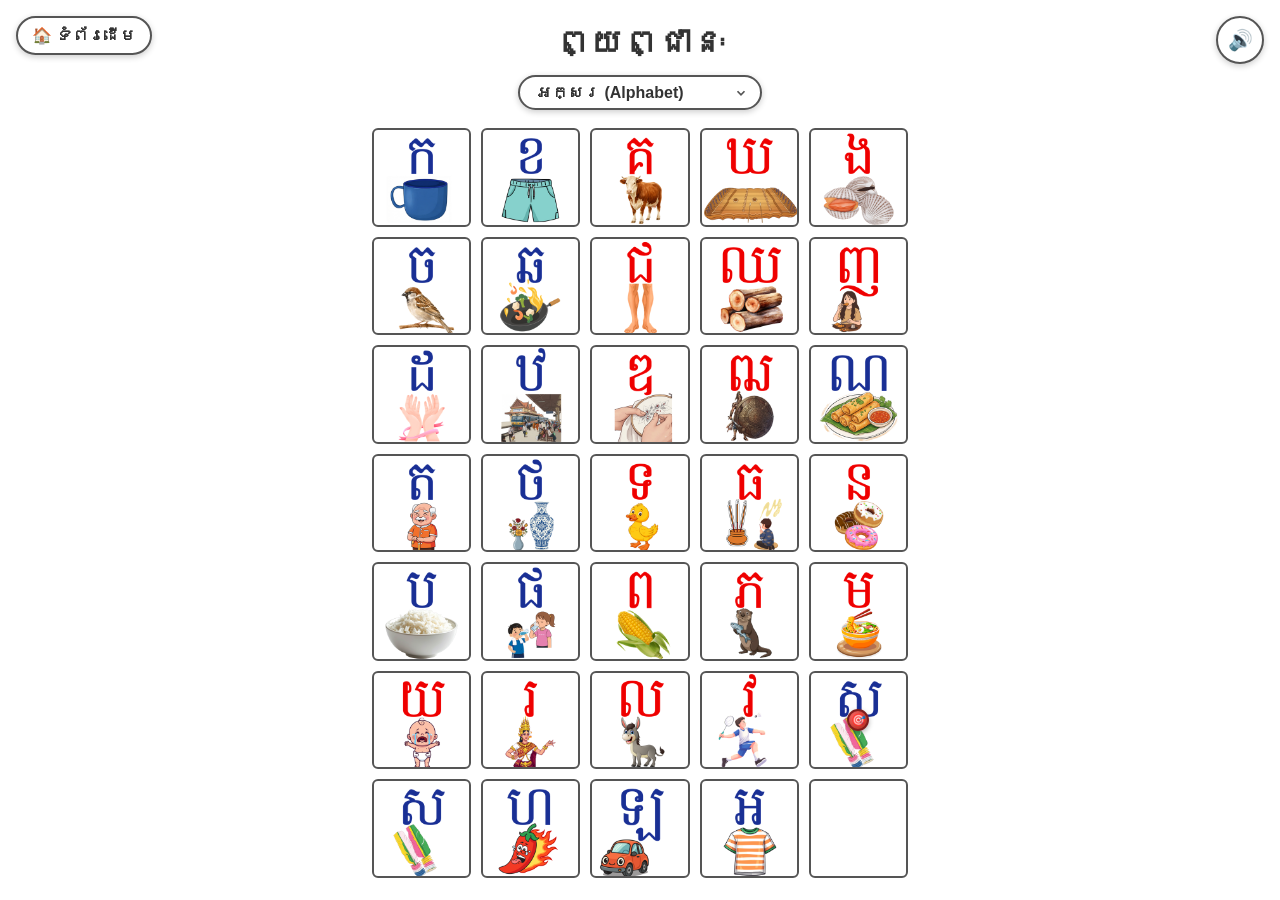
==== Alphabet/index.html @ 6d987b21 "Update index.html" ====
<!DOCTYPE html>
<html lang="km">
<head>
<meta charset="UTF-8">
<meta name="viewport" content="width=device-width, initial-scale=1.0, maximum-scale=1.0, user-scalable=no">
<title>Interactive Letter Table</title>
<style>
  * {
    box-sizing: border-box;
  }
  html, body {
    height: 100%;
    height: 100dvh;
    margin: 0;
    overflow: hidden;
  }
  body {
    font-family: 'Khmer OS', 'Khmer OS Battambang', Arial, sans-serif;
    background: #ffffff;
    display: flex;
    flex-direction: column;
    justify-content: center;
    align-items: center;
    padding: clamp(8px, 2.5vh, 40px) clamp(10px, 3vw, 40px);
    padding-top: max(clamp(8px, 2.5vh, 40px), env(safe-area-inset-top));
    padding-bottom: max(clamp(8px, 2.5vh, 40px), env(safe-area-inset-bottom));
    padding-left: max(clamp(10px, 3vw, 40px), env(safe-area-inset-left));
    padding-right: max(clamp(10px, 3vw, 40px), env(safe-area-inset-right));
    -webkit-user-select: none;
    user-select: none;
    overflow-y: auto;
    overflow-x: hidden;
  }

  #title {
    font-size: clamp(16px, min(5vw, 5vh), 34px);
    font-weight: bold;
    color: #333;
    margin-bottom: clamp(6px, 1.5vh, 16px);
    text-align: center;
    flex-shrink: 0;
  }

  #boardWrap {
    position: relative;
    /* Fits by whichever dimension is tighter — width or height —
       so the board always fits fully on screen in portrait,
       landscape, tablets, or desktops without ever overflowing.
       --board-cols / --board-rows are set by JS depending on which
       option is selected in the dropdown. */
    --board-cols: 5;
    --board-rows: 7;
    width: min(92vw, calc((100dvh - 150px) * var(--board-cols) / var(--board-rows)), 500px);
    max-width: 100%;
    max-height: 100%;
    aspect-ratio: var(--board-cols) / var(--board-rows);
    flex-shrink: 1;
    margin: 0 auto;
  }

  #letterGrid {
    display: grid;
    grid-template-columns: repeat(var(--board-cols), 1fr);
    grid-template-rows: repeat(var(--board-rows), 1fr);
    gap: clamp(3px, 1vw, 10px);
    width: 100%;
    height: 100%;
  }
  .cell {
    display: flex;
    align-items: center;
    justify-content: center;
    border: 2px solid #555;
    border-radius: 6px;
    cursor: pointer;
    position: relative;
    background-color: #ffffff;
    color: white;
    font-weight: bold;
    font-size: clamp(11px, min(3.5vw, 3.5vh), 24px);
    transition: transform 0.15s ease, background-color 0.15s ease, box-shadow 0.15s ease;
    background-size: cover;
    background-position: center;
    -webkit-tap-highlight-color: transparent;
    touch-action: manipulation;
  }
  .cell:hover {
    transform: scale(1.08);
    background-color: transparent;
    box-shadow: 0 0 12px rgba(184, 134, 11, 0.7);
    border-color: #b8860b;
    z-index: 2;
  }
  .cell.pressed {
    transform: scale(0.95);
    background-color: #e0e0e0;
  }
  .cell.drag-over {
    box-shadow: 0 0 0 3px #2ecc71 inset;
    background-color: rgba(46, 204, 113, 0.15);
  }

  /* While actively dragging, suppress the hover pop-out on cells so the
     board stays visually still and the drag reads as smooth */
  body.dragging-active .cell:hover {
    transform: none;
    box-shadow: none;
    border-color: #555;
  }

  /* Extra-small phones: tighter radius/border */
  @media (max-width: 380px) {
    .cell {
      border-radius: 4px;
      border-width: 1px;
    }
  }

  #muteBtn {
    position: fixed;
    top: max(16px, env(safe-area-inset-top));
    right: max(16px, env(safe-area-inset-right));
    width: 48px;
    height: 48px;
    border-radius: 50%;
    border: 2px solid #555;
    background-color: #ffffff;
    display: flex;
    align-items: center;
    justify-content: center;
    font-size: 20px;
    cursor: pointer;
    box-shadow: 0 2px 6px rgba(0,0,0,0.2);
    -webkit-tap-highlight-color: transparent;
    touch-action: manipulation;
    z-index: 10;
  }
  #muteBtn:hover {
    transform: scale(1.08);
  }

  .home-btn {
    position: fixed;
    top: max(16px, env(safe-area-inset-top));
    left: max(16px, env(safe-area-inset-left));
    display: flex;
    align-items: center;
    gap: 6px;
    padding: 8px 14px;
    border-radius: 24px;
    border: 2px solid #555;
    background-color: #ffffff;
    color: #333;
    font-weight: bold;
    font-size: clamp(13px, 3.5vw, 16px);
    text-decoration: none;
    cursor: pointer;
    box-shadow: 0 2px 6px rgba(0,0,0,0.2);
    -webkit-tap-highlight-color: transparent;
    touch-action: manipulation;
    z-index: 10;
    transition: transform 0.15s ease;
  }
  .home-btn:hover {
    transform: scale(1.05);
  }

  /* Draggable target marker — lives inside boardWrap so its resting
     position scales proportionally with the board on any screen size */
  #targetMarker {
    /* Small marker that still scales with the board on any screen size */
    width: clamp(12px, 4vw, 22px);
    height: clamp(12px, 4vw, 22px);
    border-radius: 50%;
    background: radial-gradient(circle at 35% 35%, #ff6b6b, #c0392b 70%);
    border: 2px solid #7f1d1d;
    display: flex;
    align-items: center;
    justify-content: center;
    font-size: clamp(7px, 2vw, 12px);
    color: #fff;
    cursor: grab;
    touch-action: none;
    box-shadow: 0 2px 5px rgba(0,0,0,0.3);
    z-index: 5;
    transition: box-shadow 0.15s ease;

    /* Fallback resting spot before JS positions it exactly on cell 30
       (row 6, column 5 — near the bottom-right of the grid). All in %,
       so it lands in roughly the same relative spot at any screen size. */
    position: absolute;
    top: 79%;
    left: 96%;
    transform: translate(-50%, -50%);
  }
  #targetMarker.dragging {
    cursor: grabbing;
    box-shadow: 0 6px 16px rgba(0,0,0,0.4);
  }

  #seriesSelectWrap {
    margin-bottom: clamp(8px, 2vh, 18px);
    flex-shrink: 0;
  }
  #seriesSelect {
    font-family: inherit;
    font-size: clamp(13px, 3.5vw, 16px);
    font-weight: bold;
    color: #333;
    background-color: #ffffff;
    border: 2px solid #555;
    border-radius: 20px;
    padding: 7px 34px 7px 16px;
    cursor: pointer;
    -webkit-appearance: none;
    appearance: none;
    background-image: url("data:image/svg+xml;utf8,<svg xmlns='http://www.w3.org/2000/svg' width='14' height='14' viewBox='0 0 24 24' fill='none' stroke='%23555' stroke-width='3'><polyline points='6 9 12 15 18 9'/></svg>");
    background-repeat: no-repeat;
    background-position: right 12px center;
    box-shadow: 0 2px 6px rgba(0,0,0,0.2);
    transition: transform 0.15s ease, box-shadow 0.15s ease;
  }
  #seriesSelect:hover {
    transform: scale(1.03);
    box-shadow: 0 0 12px rgba(184, 134, 11, 0.5);
    border-color: #b8860b;
  }
  #seriesSelect:focus {
    outline: none;
    border-color: #b8860b;
  }
  /* Brief settle animation applied only at the moment of drop, so the
     marker doesn't feel like it's snapping abruptly — but is never
     applied while actively tracking the pointer (that stays 1:1). */
  #targetMarker.settling {
    transition: left 0.18s cubic-bezier(0.22, 1, 0.36, 1),
                top 0.18s cubic-bezier(0.22, 1, 0.36, 1),
                transform 0.18s cubic-bezier(0.22, 1, 0.36, 1);
  }

  /* Short/landscape screens (e.g. phone rotated sideways): shrink the
     header controls so the board keeps as much vertical room as possible */
  @media (max-height: 500px) {
    body {
      padding-top: max(6px, env(safe-area-inset-top));
      padding-bottom: max(6px, env(safe-area-inset-bottom));
    }
    #title {
      font-size: clamp(13px, 4vh, 22px);
      margin-bottom: clamp(3px, 1vh, 8px);
    }
    #seriesSelectWrap {
      margin-bottom: clamp(4px, 1vh, 10px);
    }
    #seriesSelect {
      font-size: clamp(11px, 3vh, 15px);
      padding: 4px 30px 4px 14px;
    }
    #muteBtn {
      width: 38px;
      height: 38px;
      top: max(8px, env(safe-area-inset-top));
      right: max(8px, env(safe-area-inset-right));
    }
    .home-btn {
      padding: 5px 10px;
      font-size: clamp(11px, 3vh, 14px);
      top: max(8px, env(safe-area-inset-top));
      left: max(8px, env(safe-area-inset-left));
    }
  }

  /* Very small phones in portrait: tighten the fixed buttons too */
  @media (max-width: 340px) {
    #muteBtn {
      width: 40px;
      height: 40px;
      top: 10px;
      right: 10px;
    }
    .home-btn {
      padding: 6px 10px;
      font-size: 12px;
      top: 10px;
      left: 10px;
    }
  }

  /* Foldables / large tablets in portrait: let the board grow a bit
     beyond the base 500px cap while keeping proportions */
  @media (min-width: 900px) {
    #boardWrap {
      width: min(60vw, calc((100dvh - 150px) * var(--board-cols) / var(--board-rows)), 640px);
    }
  }
</style>
</head>
<body>

<a href="../index.html" class="home-btn">🏠 ទំព័រដើម</a>
<button id="muteBtn" aria-label="Mute sounds">🔊</button>

<div id="title"> ព្យព្ជានៈ</div>

<div id="seriesSelectWrap">
  <select id="seriesSelect" aria-label="Select table">
    <option value="alphabet">អក្សរ (Alphabet)</option>
    <option value="series1">ស៊េរីទី១ (First Series)</option>
    <option value="series2">ស៊េរីទី២ (Second Series)</option>
  </select>
</div>

<div id="boardWrap">
  <div id="letterGrid"></div>
  <div id="targetMarker" aria-label="Target marker, drag onto any cell">🎯</div>
</div>


<script>
  const grid = document.getElementById('letterGrid');
  const muteBtn = document.getElementById('muteBtn');
  const targetMarker = document.getElementById('targetMarker');
  const boardWrap = document.getElementById('boardWrap');
  const titleEl = document.getElementById('title');
  const seriesSelect = document.getElementById('seriesSelect');

  let isMuted = false;
  muteBtn.addEventListener('click', () => {
    isMuted = !isMuted;
    muteBtn.textContent = isMuted ? '🔇' : '🔊';
    muteBtn.setAttribute('aria-label', isMuted ? 'Unmute sounds' : 'Mute sounds');
  });

  // Each option in the dropdown maps to one of these configs.
  // Change folder paths / extensions / titles / default marker cell here
  // to match whatever assets exist for that series.
  const DATASETS = {
    alphabet: {
      cols: 5,
      rows: 7,
      imageFolder: 'images/',
      soundFolder: 'sounds/',
      imageExt: '.png',
      soundExt: '.mp3',
      title: ' ព្យព្ជានៈ',
      defaultCell: 30
    },
    series1: {
      cols: 6,
      rows: 8,
      imageFolder: 'images/series1/',
      soundFolder: 'sounds/series1/',
      imageExt: '.png',
      soundExt: '.mp3',
      title: ' ស៊េរីទី១',
      defaultCell: 48
    },
    series2: {
      cols: 6,
      rows: 8,
      imageFolder: 'images/series2/',
      soundFolder: 'sounds/series2/',
      imageExt: '.png',
      soundExt: '.mp3',
      title: ' ស៊េរីទី២',
      defaultCell: 48
    }
  };

  // Mutable "current" values, referenced by cell click handlers.
  // These get reassigned every time buildBoard() runs.
  let COLS = 5;
  let ROWS = 7;
  let IMAGE_FOLDER = 'images/';
  let SOUND_FOLDER = 'sounds/';
  let IMAGE_EXT = '.png';
  let SOUND_EXT = '.mp3';

  function buildBoard(key) {
    const config = DATASETS[key];
    if (!config) return;

    COLS = config.cols;
    ROWS = config.rows;
    IMAGE_FOLDER = config.imageFolder;
    SOUND_FOLDER = config.soundFolder;
    IMAGE_EXT = config.imageExt;
    SOUND_EXT = config.soundExt;

    // Update the grid's column/row count so CSS (which reads these
    // custom properties) resizes the board and cells automatically.
    boardWrap.style.setProperty('--board-cols', COLS);
    boardWrap.style.setProperty('--board-rows', ROWS);

    titleEl.textContent = config.title;

    grid.innerHTML = '';

    for (let r = 0; r < ROWS; r++) {
      for (let c = 0; c < COLS; c++) {
        const cell = document.createElement('div');
        cell.className = 'cell';
        const cellNumber = r * COLS + c + 1; // used to pick image/sound file
        cell.dataset.cellNumber = cellNumber;

        // Background image — e.g. images/series1/img1.png, ...
        cell.style.backgroundImage = `url('${IMAGE_FOLDER}img${cellNumber}${IMAGE_EXT}')`;

        // Play sound on click/tap, e.g. sounds/series1/click1.mp3, ...
        const activate = () => {
          if (!isMuted) {
            const audio = new Audio(`${SOUND_FOLDER}click${cellNumber}${SOUND_EXT}`);
            audio.play().catch(err => console.log('Could not play sound:', err));
          }

          cell.classList.add('pressed');
          setTimeout(() => cell.classList.remove('pressed'), 150);
        };
        cell.addEventListener('click', activate);

        grid.appendChild(cell);
      }
    }

    // Wait a frame so the board has its new size before placing the marker
    requestAnimationFrame(() => positionMarkerOnCell(config.defaultCell));
  }

  seriesSelect.addEventListener('change', () => {
    buildBoard(seriesSelect.value);
  });

  buildBoard('alphabet');

  /* ---------- Draggable target marker: can be moved smoothly to any spot ---------- */
  let dragging = false;
  let startLeft = 0;
  let startTop = 0;
  let startPointerX = 0;
  let startPointerY = 0;
  let lastPointerX = 0;
  let lastPointerY = 0;
  let rafPending = false;
  let currentDragOverCell = null;

  function getCellUnderPoint(x, y) {
    targetMarker.style.pointerEvents = 'none';
    const el = document.elementFromPoint(x, y);
    targetMarker.style.pointerEvents = '';
    if (!el) return null;
    return el.closest('.cell');
  }

  function clearDragOver() {
    if (currentDragOverCell) {
      currentDragOverCell.classList.remove('drag-over');
      currentDragOverCell = null;
    }
  }

  // Places the marker centered on a given cell number (1..35), using the
  // same %-of-board math as a manual drop, so it lands correctly and stays
  // correct on any screen size or orientation.
  function positionMarkerOnCell(cellNumber) {
    const cell = grid.querySelector(`.cell[data-cell-number="${cellNumber}"]`);
    if (!cell) return;

    const cellRect = cell.getBoundingClientRect();
    const wrapRect = boardWrap.getBoundingClientRect();

    const centerXPx = cellRect.left + cellRect.width / 2 - wrapRect.left;
    const centerYPx = cellRect.top + cellRect.height / 2 - wrapRect.top;
    const leftPct = (centerXPx / wrapRect.width) * 100;
    const topPct = (centerYPx / wrapRect.height) * 100;

    targetMarker.style.position = 'absolute';
    targetMarker.style.left = leftPct + '%';
    targetMarker.style.top = topPct + '%';
    targetMarker.style.margin = '0';
    targetMarker.style.zIndex = '5';
    targetMarker.style.transform = 'translate(-50%, -50%)';
    boardWrap.appendChild(targetMarker);
  }

  function startDrag(clientX, clientY) {
    dragging = true;
    document.body.classList.add('dragging-active');
    targetMarker.classList.add('dragging');
    targetMarker.classList.remove('settling');
    const rect = targetMarker.getBoundingClientRect();

    // Remember the marker's starting screen position, then move it purely
    // via CSS transform (translate) during the drag. transform is handled
    // by the compositor, not layout, so it tracks the finger/cursor with
    // no jank — unlike animating left/top which forces a reflow every frame.
    startLeft = rect.left;
    startTop = rect.top;
    startPointerX = clientX;
    startPointerY = clientY;
    lastPointerX = clientX;
    lastPointerY = clientY;

    targetMarker.style.position = 'fixed';
    targetMarker.style.left = startLeft + 'px';
    targetMarker.style.top = startTop + 'px';
    targetMarker.style.margin = '0';
    targetMarker.style.zIndex = '999';
    targetMarker.style.willChange = 'transform';
    targetMarker.style.transform = 'translate(0px, 0px)';
    document.body.appendChild(targetMarker); // ensure it's above everything

    rafPending = false;
  }

  function applyMove() {
    rafPending = false;
    if (!dragging) return;
    const dx = lastPointerX - startPointerX;
    const dy = lastPointerY - startPointerY;
    targetMarker.style.transform = `translate(${dx}px, ${dy}px)`;

    // Purely cosmetic highlight of whichever cell is currently underneath —
    // this no longer restricts where the marker can be dropped.
    const cell = getCellUnderPoint(lastPointerX, lastPointerY);
    if (cell !== currentDragOverCell) {
      clearDragOver();
      if (cell) {
        cell.classList.add('drag-over');
        currentDragOverCell = cell;
      }
    }
  }

  function moveDrag(clientX, clientY) {
    if (!dragging) return;
    lastPointerX = clientX;
    lastPointerY = clientY;
    // Batch to one update per animation frame for buttery-smooth motion
    if (!rafPending) {
      rafPending = true;
      requestAnimationFrame(applyMove);
    }
  }

  function endDrag(clientX, clientY) {
    if (!dragging) return;
    dragging = false;
    document.body.classList.remove('dragging-active');
    targetMarker.classList.remove('dragging');
    targetMarker.style.willChange = '';

    clearDragOver();

    // Free placement: drop the marker exactly where it was released,
    // anywhere on the board — not restricted to a cell. Position is
    // clamped to stay fully inside boardWrap, and stored as a % of the
    // board's own size so it stays correctly placed on any screen size.
    const wrapRect = boardWrap.getBoundingClientRect();
    const markerRect = targetMarker.getBoundingClientRect();
    const markerHalfW = markerRect.width / 2;
    const markerHalfH = markerRect.height / 2;

    let xPx = clientX - wrapRect.left;
    let yPx = clientY - wrapRect.top;

    xPx = Math.min(Math.max(xPx, markerHalfW), wrapRect.width - markerHalfW);
    yPx = Math.min(Math.max(yPx, markerHalfH), wrapRect.height - markerHalfH);

    const leftPct = (xPx / wrapRect.width) * 100;
    const topPct = (yPx / wrapRect.height) * 100;

    // Briefly enable a smooth settle transition for the final snap into
    // place, then remove it so future drags stay perfectly 1:1 with the
    // pointer (no lag).
    targetMarker.classList.add('settling');
    targetMarker.style.position = 'absolute';
    targetMarker.style.left = leftPct + '%';
    targetMarker.style.top = topPct + '%';
    targetMarker.style.margin = '0';
    targetMarker.style.zIndex = '5';
    targetMarker.style.transform = 'translate(-50%, -50%)';
    boardWrap.appendChild(targetMarker);

    setTimeout(() => targetMarker.classList.remove('settling'), 200);
  }

  function returnToTray() {
    targetMarker.classList.remove('settling');
    targetMarker.style.position = '';
    targetMarker.style.left = '';
    targetMarker.style.top = '';
    targetMarker.style.margin = '';
    targetMarker.style.zIndex = '';
    targetMarker.style.transform = '';
    targetMarker.style.willChange = '';
    boardWrap.appendChild(targetMarker);
  }

  // Pointer events cover mouse, touch, and pen in one API
  targetMarker.addEventListener('pointerdown', (e) => {
    e.preventDefault();
    targetMarker.setPointerCapture(e.pointerId);
    startDrag(e.clientX, e.clientY);
  });

  targetMarker.addEventListener('pointermove', (e) => {
    if (!dragging) return;
    e.preventDefault();
    moveDrag(e.clientX, e.clientY);
  });

  targetMarker.addEventListener('pointerup', (e) => {
    if (!dragging) return;
    e.preventDefault();
    endDrag(e.clientX, e.clientY);
  });

  targetMarker.addEventListener('pointercancel', () => {
    if (!dragging) return;
    dragging = false;
    document.body.classList.remove('dragging-active');
    targetMarker.classList.remove('dragging');
    targetMarker.style.willChange = '';
    clearDragOver();
    returnToTray();
  });
</script>

</body>
</html>
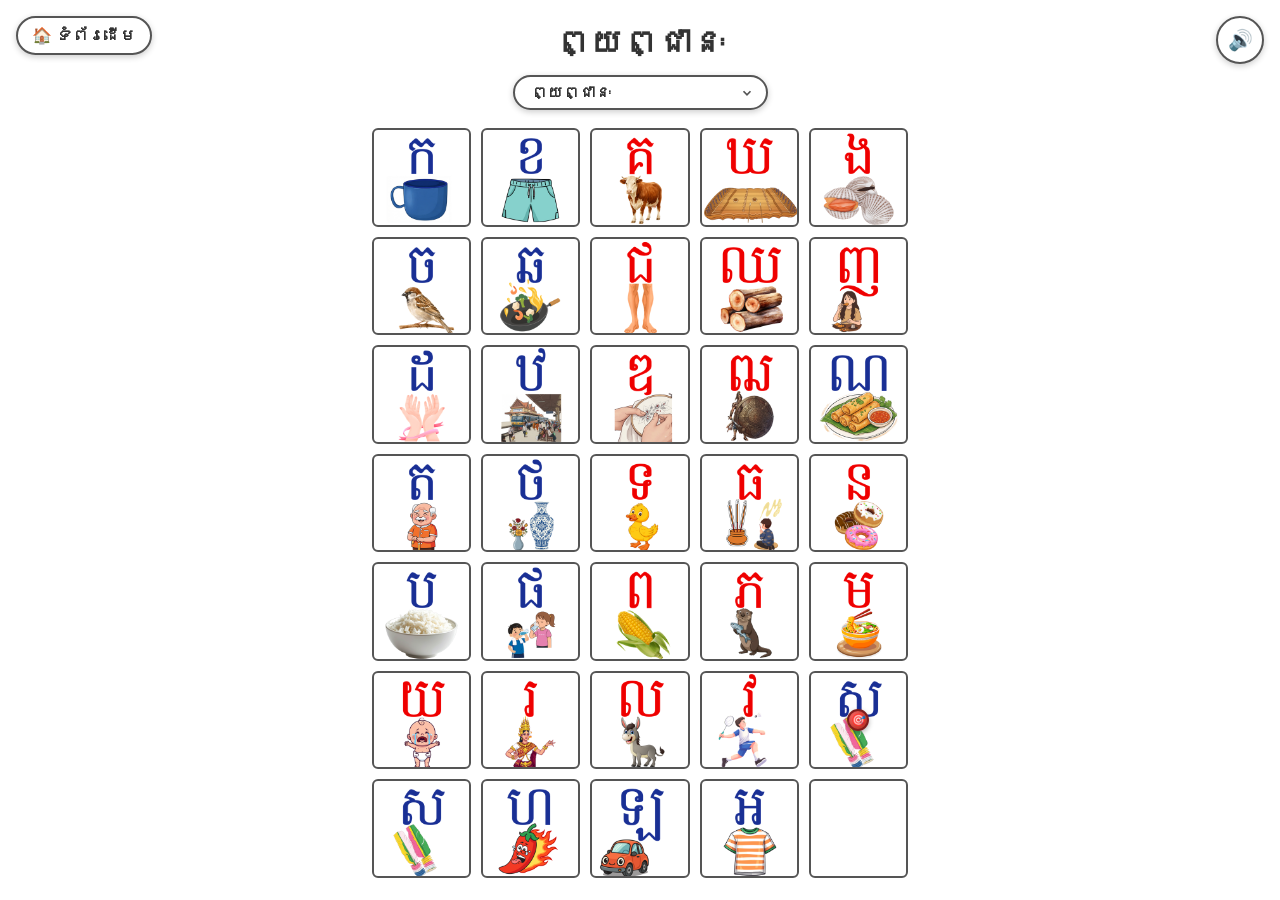
==== commit 0515544b: "Update index.html" ====
--- a/Alphabet/index.html
+++ b/Alphabet/index.html
@@ -304,9 +304,9 @@
 
 <div id="seriesSelectWrap">
   <select id="seriesSelect" aria-label="Select table">
-    <option value="alphabet">អក្សរ (Alphabet)</option>
-    <option value="series1">ស៊េរីទី១ (First Series)</option>
-    <option value="series2">ស៊េរីទី២ (Second Series)</option>
+    <option value="alphabet">ព្យព្ជានៈ</option>
+    <option value="series1">ព្យព្ជានៈពួក អ​ និង​ស្រៈ</option>
+    <option value="series2">ព្យព្ជានៈពួក អ៊​ និង​ស្រៈ</option>
   </select>
 </div>
 
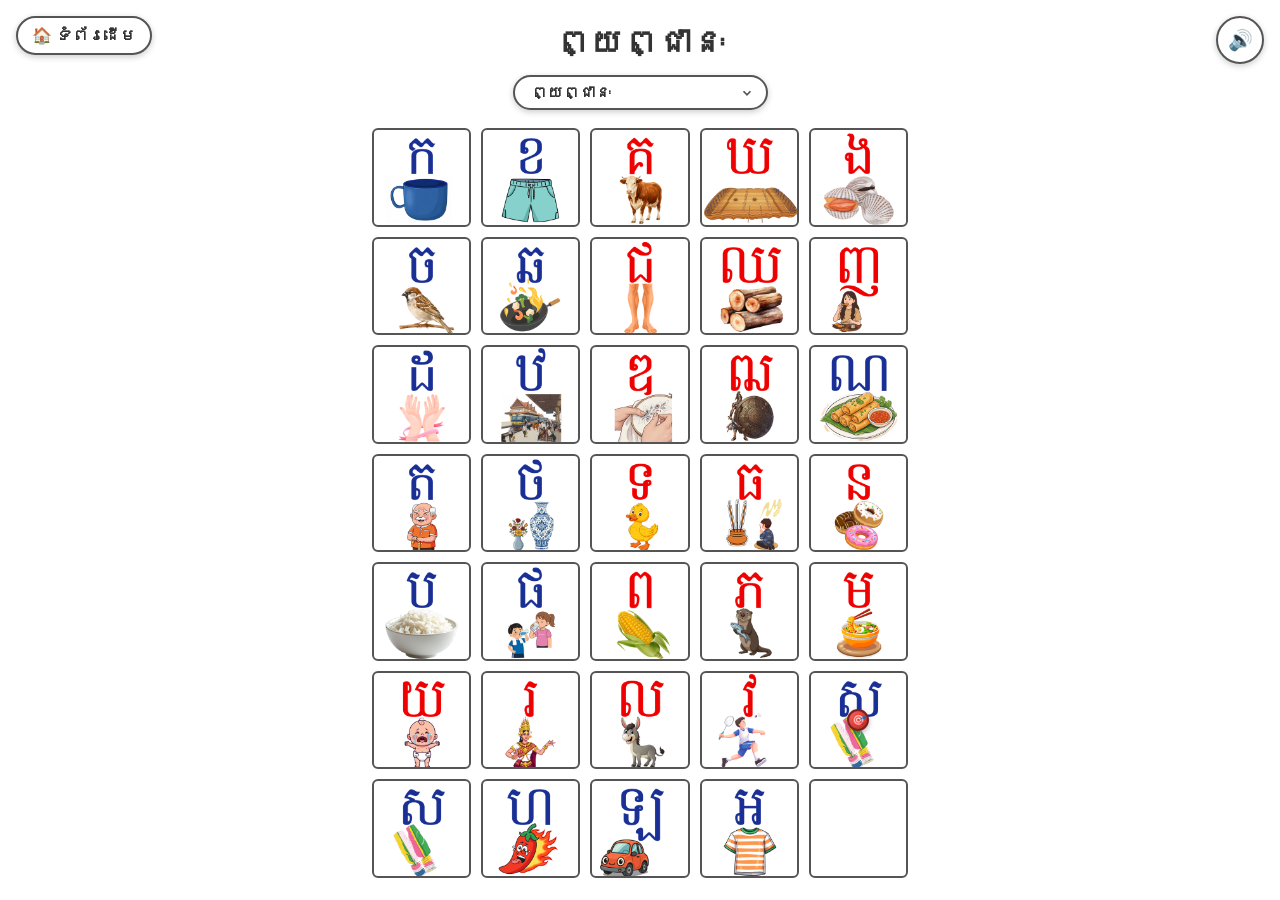
==== commit 54fad10b: "Update index.html" ====
--- a/Alphabet/index.html
+++ b/Alphabet/index.html
@@ -352,7 +352,7 @@
       soundFolder: 'sounds/series1/',
       imageExt: '.png',
       soundExt: '.mp3',
-      title: ' ស៊េរីទី១',
+      title: ' ព្យព្ជានៈពួក អ​ និង​ស្រៈ',
       defaultCell: 48
     },
     series2: {
@@ -362,7 +362,7 @@
       soundFolder: 'sounds/series2/',
       imageExt: '.png',
       soundExt: '.mp3',
-      title: ' ស៊េរីទី២',
+      title: ' ព្យព្ជានៈពួក អ៊​ និង​ស្រៈ',
       defaultCell: 48
     }
   };
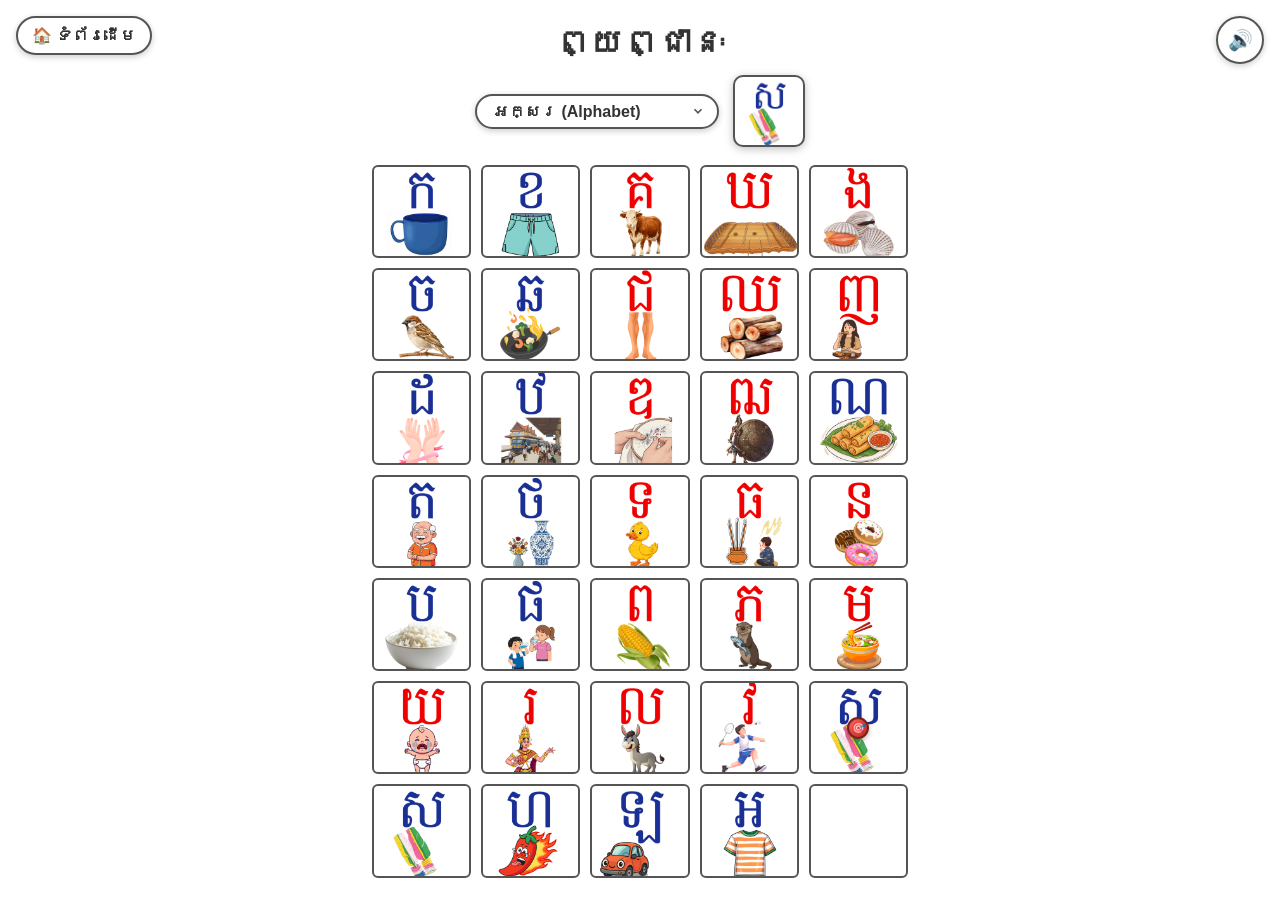
==== commit 0d57665e: "Update index.html" ====
--- a/Alphabet/index.html
+++ b/Alphabet/index.html
@@ -201,6 +201,31 @@
   #seriesSelectWrap {
     margin-bottom: clamp(8px, 2vh, 18px);
     flex-shrink: 0;
+    display: flex;
+    align-items: center;
+    justify-content: center;
+    gap: clamp(8px, 2vw, 14px);
+  }
+
+  /* Live preview of whichever cell the target marker currently sits on —
+     sits right beside the dropdown, near the top of the page */
+  .drop-preview {
+    width: clamp(40px, 11vw, 72px);
+    height: clamp(40px, 11vw, 72px);
+    flex-shrink: 0;
+    border: 2px solid #555;
+    border-radius: 10px;
+    background-color: #ffffff;
+    background-size: cover;
+    background-position: center;
+    box-shadow: 0 2px 8px rgba(0,0,0,0.25);
+    opacity: 0;
+    transform: scale(0.8);
+    transition: opacity 0.2s ease, transform 0.2s ease;
+  }
+  .drop-preview.visible {
+    opacity: 1;
+    transform: scale(1);
   }
   #seriesSelect {
     font-family: inherit;
@@ -256,6 +281,10 @@
       font-size: clamp(11px, 3vh, 15px);
       padding: 4px 30px 4px 14px;
     }
+    .drop-preview {
+      width: clamp(32px, 8vh, 50px);
+      height: clamp(32px, 8vh, 50px);
+    }
     #muteBtn {
       width: 38px;
       height: 38px;
@@ -304,10 +333,11 @@
 
 <div id="seriesSelectWrap">
   <select id="seriesSelect" aria-label="Select table">
-    <option value="alphabet">ព្យព្ជានៈ</option>
-    <option value="series1">ព្យព្ជានៈពួក អ​ និង​ស្រៈ</option>
-    <option value="series2">ព្យព្ជានៈពួក អ៊​ និង​ស្រៈ</option>
+    <option value="alphabet">អក្សរ (Alphabet)</option>
+    <option value="series1">ស៊េរីទី១ (First Series)</option>
+    <option value="series2">ស៊េរីទី២ (Second Series)</option>
   </select>
+  <div id="dropPreview" class="drop-preview" aria-live="polite" aria-label="Selected cell preview"></div>
 </div>
 
 <div id="boardWrap">
@@ -323,6 +353,18 @@
   const boardWrap = document.getElementById('boardWrap');
   const titleEl = document.getElementById('title');
   const seriesSelect = document.getElementById('seriesSelect');
+  const dropPreview = document.getElementById('dropPreview');
+
+  // Shows whichever cell the marker currently sits on, in the small
+  // preview box next to the dropdown. Pass null to hide it.
+  function updateDropPreview(cell) {
+    if (!cell) {
+      dropPreview.classList.remove('visible');
+      return;
+    }
+    dropPreview.style.backgroundImage = cell.style.backgroundImage;
+    dropPreview.classList.add('visible');
+  }
 
   let isMuted = false;
   muteBtn.addEventListener('click', () => {
@@ -352,7 +394,7 @@
       soundFolder: 'sounds/series1/',
       imageExt: '.png',
       soundExt: '.mp3',
-      title: ' ព្យព្ជានៈពួក អ​ និង​ស្រៈ',
+      title: ' ស៊េរីទី១',
       defaultCell: 48
     },
     series2: {
@@ -362,7 +404,7 @@
       soundFolder: 'sounds/series2/',
       imageExt: '.png',
       soundExt: '.mp3',
-      title: ' ព្យព្ជានៈពួក អ៊​ និង​ស្រៈ',
+      title: ' ស៊េរីទី២',
       defaultCell: 48
     }
   };
@@ -480,6 +522,8 @@
     targetMarker.style.zIndex = '5';
     targetMarker.style.transform = 'translate(-50%, -50%)';
     boardWrap.appendChild(targetMarker);
+
+    updateDropPreview(cell);
   }
 
   function startDrag(clientX, clientY) {
@@ -549,7 +593,9 @@
     targetMarker.classList.remove('dragging');
     targetMarker.style.willChange = '';
 
+    const droppedCell = getCellUnderPoint(clientX, clientY);
     clearDragOver();
+    updateDropPreview(droppedCell);
 
     // Free placement: drop the marker exactly where it was released,
     // anywhere on the board — not restricted to a cell. Position is
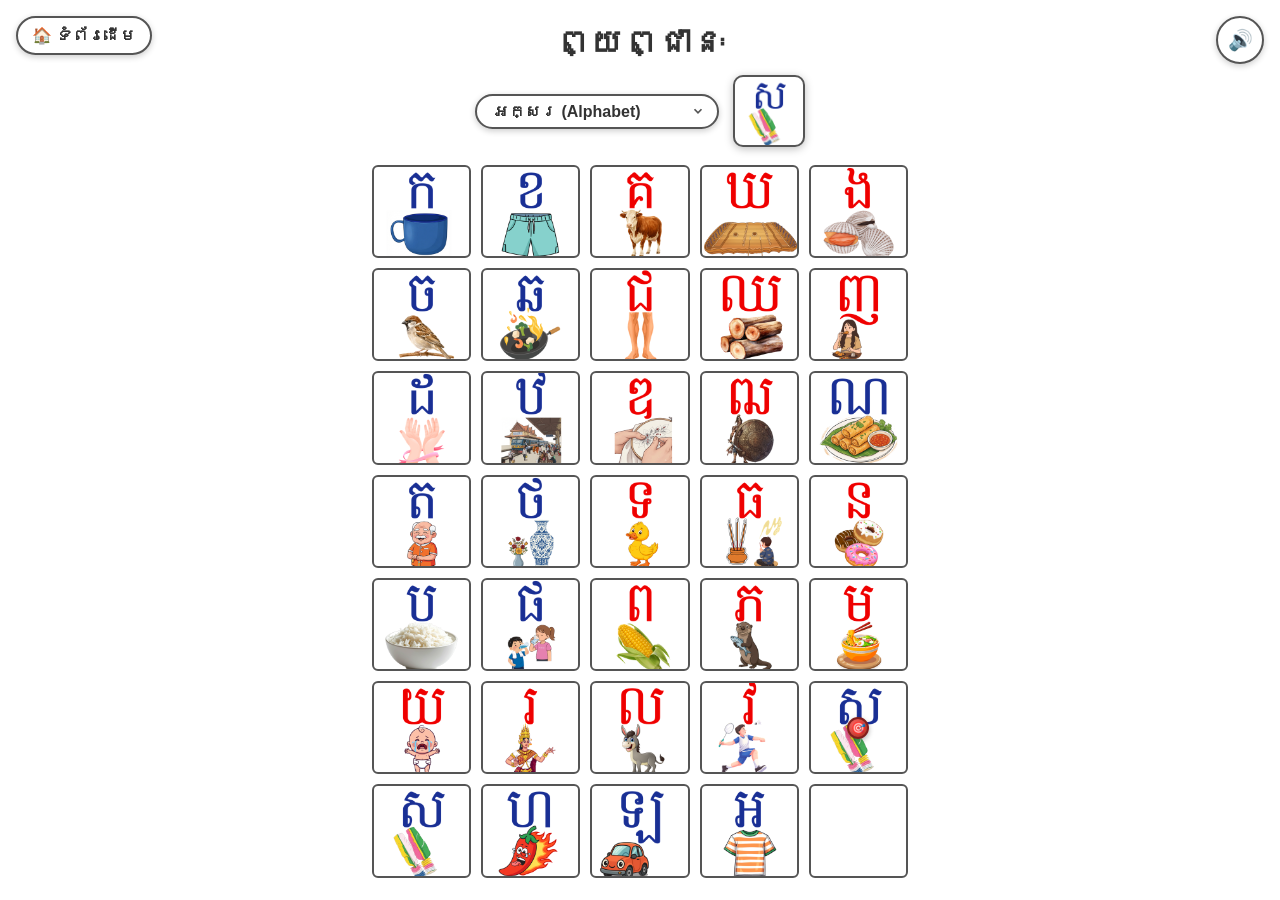
==== commit 90fda29d: "Update index.html" ====
--- a/Alphabet/index.html
+++ b/Alphabet/index.html
@@ -184,6 +184,8 @@
     box-shadow: 0 2px 5px rgba(0,0,0,0.3);
     z-index: 5;
     transition: box-shadow 0.15s ease;
+    will-change: transform;
+    backface-visibility: hidden;
 
     /* Fallback resting spot before JS positions it exactly on cell 30
        (row 6, column 5 — near the bottom-right of the grid). All in %,
@@ -191,7 +193,7 @@
     position: absolute;
     top: 79%;
     left: 96%;
-    transform: translate(-50%, -50%);
+    transform: translate3d(-50%, -50%, 0);
   }
   #targetMarker.dragging {
     cursor: grabbing;
@@ -520,7 +522,7 @@
     targetMarker.style.top = topPct + '%';
     targetMarker.style.margin = '0';
     targetMarker.style.zIndex = '5';
-    targetMarker.style.transform = 'translate(-50%, -50%)';
+    targetMarker.style.transform = 'translate3d(-50%, -50%, 0)';
     boardWrap.appendChild(targetMarker);
 
     updateDropPreview(cell);
@@ -550,7 +552,7 @@
     targetMarker.style.margin = '0';
     targetMarker.style.zIndex = '999';
     targetMarker.style.willChange = 'transform';
-    targetMarker.style.transform = 'translate(0px, 0px)';
+    targetMarker.style.transform = 'translate3d(0px, 0px, 0)';
     document.body.appendChild(targetMarker); // ensure it's above everything
 
     rafPending = false;
@@ -561,7 +563,7 @@
     if (!dragging) return;
     const dx = lastPointerX - startPointerX;
     const dy = lastPointerY - startPointerY;
-    targetMarker.style.transform = `translate(${dx}px, ${dy}px)`;
+    targetMarker.style.transform = `translate3d(${dx}px, ${dy}px, 0)`;
 
     // Purely cosmetic highlight of whichever cell is currently underneath —
     // this no longer restricts where the marker can be dropped.
@@ -571,6 +573,7 @@
       if (cell) {
         cell.classList.add('drag-over');
         currentDragOverCell = cell;
+        updateDropPreview(cell);
       }
     }
   }
@@ -624,7 +627,7 @@
     targetMarker.style.top = topPct + '%';
     targetMarker.style.margin = '0';
     targetMarker.style.zIndex = '5';
-    targetMarker.style.transform = 'translate(-50%, -50%)';
+    targetMarker.style.transform = 'translate3d(-50%, -50%, 0)';
     boardWrap.appendChild(targetMarker);
 
     setTimeout(() => targetMarker.classList.remove('settling'), 200);
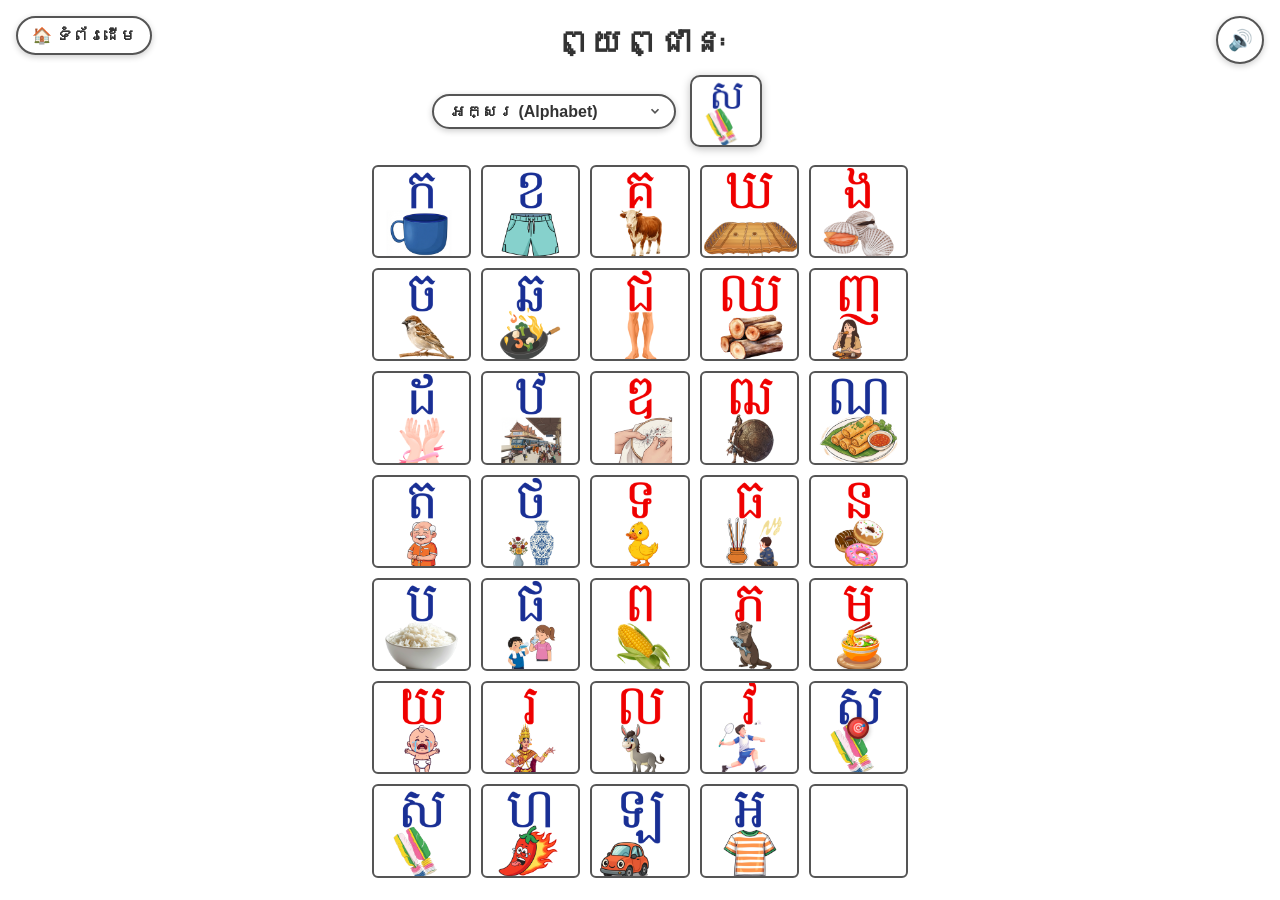
==== commit 5d892f5e: "Update index.html" ====
--- a/Alphabet/index.html
+++ b/Alphabet/index.html
@@ -340,6 +340,7 @@
     <option value="series2">ស៊េរីទី២ (Second Series)</option>
   </select>
   <div id="dropPreview" class="drop-preview" aria-live="polite" aria-label="Selected cell preview"></div>
+  <div id="clickPreview" class="drop-preview" aria-live="polite" aria-label="Clicked cell preview"></div>
 </div>
 
 <div id="boardWrap">
@@ -356,6 +357,7 @@
   const titleEl = document.getElementById('title');
   const seriesSelect = document.getElementById('seriesSelect');
   const dropPreview = document.getElementById('dropPreview');
+  const clickPreview = document.getElementById('clickPreview');
 
   // Shows whichever cell the marker currently sits on, in the small
   // preview box next to the dropdown. Pass null to hide it.
@@ -366,6 +368,17 @@
     }
     dropPreview.style.backgroundImage = cell.style.backgroundImage;
     dropPreview.classList.add('visible');
+  }
+
+  // Shows whichever cell was just clicked/tapped, in the small preview
+  // box beside the first one. Pass null to hide it.
+  function updateClickPreview(cell) {
+    if (!cell) {
+      clickPreview.classList.remove('visible');
+      return;
+    }
+    clickPreview.style.backgroundImage = cell.style.backgroundImage;
+    clickPreview.classList.add('visible');
   }
 
   let isMuted = false;
@@ -439,6 +452,7 @@
     titleEl.textContent = config.title;
 
     grid.innerHTML = '';
+    updateClickPreview(null);
 
     for (let r = 0; r < ROWS; r++) {
       for (let c = 0; c < COLS; c++) {
@@ -459,6 +473,7 @@
 
           cell.classList.add('pressed');
           setTimeout(() => cell.classList.remove('pressed'), 150);
+          updateClickPreview(cell);
         };
         cell.addEventListener('click', activate);
 
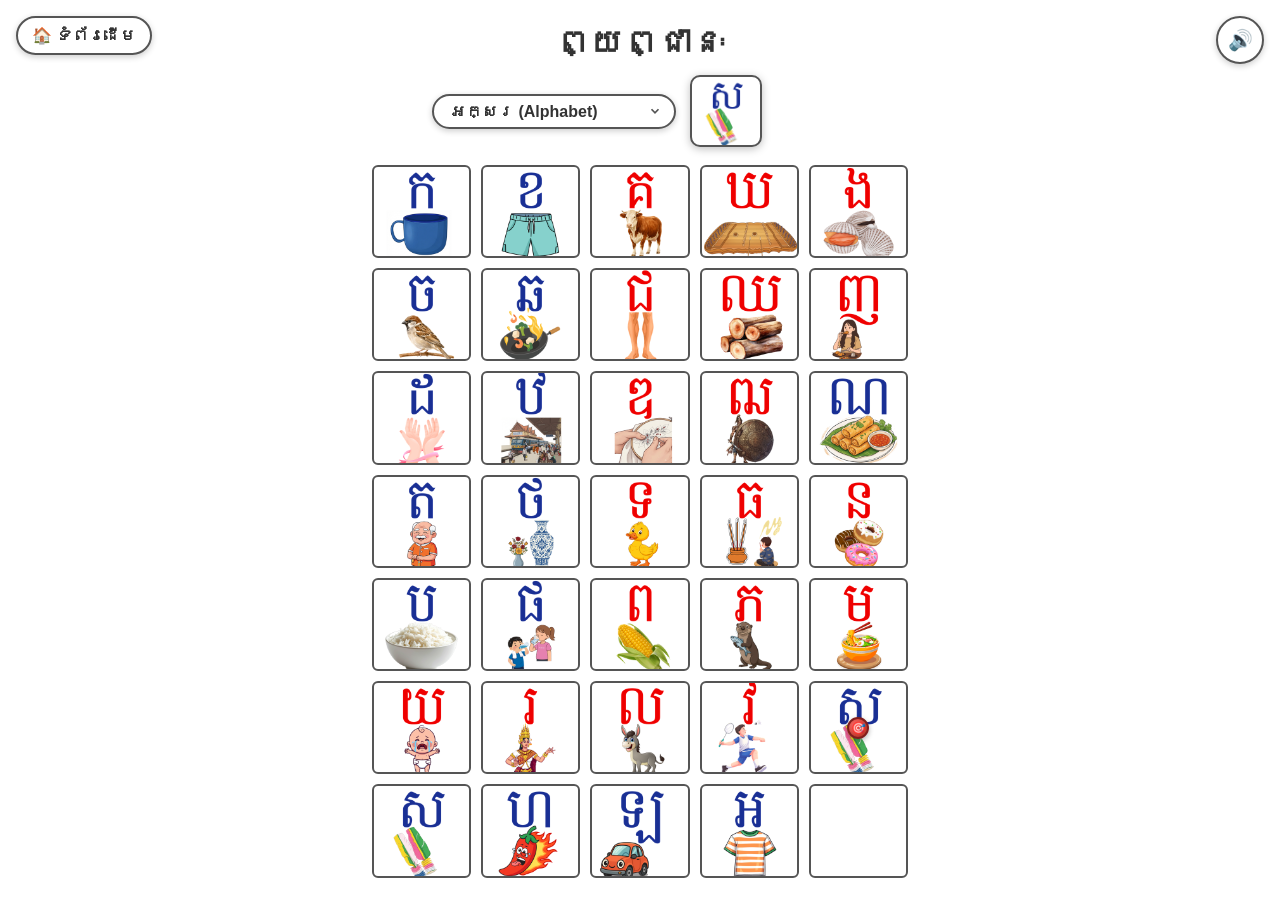
==== commit ba1448af: "Update index.html" ====
--- a/Alphabet/index.html
+++ b/Alphabet/index.html
@@ -165,6 +165,17 @@
     transform: scale(1.05);
   }
 
+  /* Full-screen overlay for the fireworks celebration animation — sits
+     above everything but never blocks clicks/drags underneath it */
+  #fireworksCanvas {
+    position: fixed;
+    inset: 0;
+    width: 100%;
+    height: 100%;
+    pointer-events: none;
+    z-index: 1000;
+  }
+
   /* Draggable target marker — lives inside boardWrap so its resting
      position scales proportionally with the board on any screen size */
   #targetMarker {
@@ -328,6 +339,8 @@
 </head>
 <body>
 
+<canvas id="fireworksCanvas"></canvas>
+
 <a href="../index.html" class="home-btn">🏠 ទំព័រដើម</a>
 <button id="muteBtn" aria-label="Mute sounds">🔊</button>
 
@@ -358,27 +371,124 @@
   const seriesSelect = document.getElementById('seriesSelect');
   const dropPreview = document.getElementById('dropPreview');
   const clickPreview = document.getElementById('clickPreview');
+  const fireworksCanvas = document.getElementById('fireworksCanvas');
+  const fireworksCtx = fireworksCanvas.getContext('2d');
+
+  let lastDropCellNumber = null;
+  let lastClickCellNumber = null;
 
   // Shows whichever cell the marker currently sits on, in the small
   // preview box next to the dropdown. Pass null to hide it.
   function updateDropPreview(cell) {
+    lastDropCellNumber = cell ? cell.dataset.cellNumber : null;
     if (!cell) {
       dropPreview.classList.remove('visible');
       return;
     }
     dropPreview.style.backgroundImage = cell.style.backgroundImage;
     dropPreview.classList.add('visible');
+    checkPreviewMatch();
   }
 
   // Shows whichever cell was just clicked/tapped, in the small preview
   // box beside the first one. Pass null to hide it.
   function updateClickPreview(cell) {
+    lastClickCellNumber = cell ? cell.dataset.cellNumber : null;
     if (!cell) {
       clickPreview.classList.remove('visible');
       return;
     }
     clickPreview.style.backgroundImage = cell.style.backgroundImage;
     clickPreview.classList.add('visible');
+    checkPreviewMatch();
+  }
+
+  // When both preview boxes show the same cell, celebrate with a
+  // fireworks burst right over the two boxes.
+  function checkPreviewMatch() {
+    if (lastDropCellNumber !== null && lastClickCellNumber !== null &&
+        lastDropCellNumber === lastClickCellNumber) {
+      celebrateMatch();
+    }
+  }
+
+  /* ---------- Fireworks celebration animation ---------- */
+  let fireworkParticles = [];
+  let fireworksRafRunning = false;
+
+  function resizeFireworksCanvas() {
+    fireworksCanvas.width = window.innerWidth;
+    fireworksCanvas.height = window.innerHeight;
+  }
+  resizeFireworksCanvas();
+  window.addEventListener('resize', resizeFireworksCanvas);
+
+  function spawnFireworkBurst(x, y, hue) {
+    const count = 36;
+    for (let i = 0; i < count; i++) {
+      const angle = (Math.PI * 2 * i) / count + Math.random() * 0.3;
+      const speed = 2 + Math.random() * 4;
+      fireworkParticles.push({
+        x, y,
+        vx: Math.cos(angle) * speed,
+        vy: Math.sin(angle) * speed,
+        life: 1,
+        decay: 0.012 + Math.random() * 0.014,
+        size: 2 + Math.random() * 2,
+        color: `hsl(${hue + Math.random() * 30 - 15}, 90%, 60%)`
+      });
+    }
+    if (!fireworksRafRunning) {
+      fireworksRafRunning = true;
+      requestAnimationFrame(animateFireworks);
+    }
+  }
+
+  function animateFireworks() {
+    fireworksCtx.clearRect(0, 0, fireworksCanvas.width, fireworksCanvas.height);
+
+    fireworkParticles.forEach(p => {
+      p.x += p.vx;
+      p.y += p.vy;
+      p.vy += 0.05; // gravity
+      p.life -= p.decay;
+    });
+    fireworkParticles = fireworkParticles.filter(p => p.life > 0);
+
+    fireworkParticles.forEach(p => {
+      fireworksCtx.globalAlpha = Math.max(p.life, 0);
+      fireworksCtx.fillStyle = p.color;
+      fireworksCtx.beginPath();
+      fireworksCtx.arc(p.x, p.y, p.size, 0, Math.PI * 2);
+      fireworksCtx.fill();
+    });
+    fireworksCtx.globalAlpha = 1;
+
+    if (fireworkParticles.length > 0) {
+      requestAnimationFrame(animateFireworks);
+    } else {
+      fireworksRafRunning = false;
+    }
+  }
+
+  // Launches a small cluster of bursts centered over the two preview
+  // boxes, so the celebration reads as coming from the matched pair.
+  function celebrateMatch() {
+    const rect1 = dropPreview.getBoundingClientRect();
+    const rect2 = clickPreview.getBoundingClientRect();
+    const originX = (rect1.left + rect1.width / 2 + rect2.left + rect2.width / 2) / 2;
+    const originY = Math.min(rect1.top, rect2.top) + Math.max(rect1.height, rect2.height) / 2;
+
+    const hues = [0, 45, 130, 200, 280];
+    hues.forEach((hue, i) => {
+      setTimeout(() => {
+        spawnFireworkBurst(
+          originX + (Math.random() * 40 - 20),
+          originY + (Math.random() * 20 - 10),
+          hue
+        );
+      }, i * 120);
+    });
   }
 
   let isMuted = false;
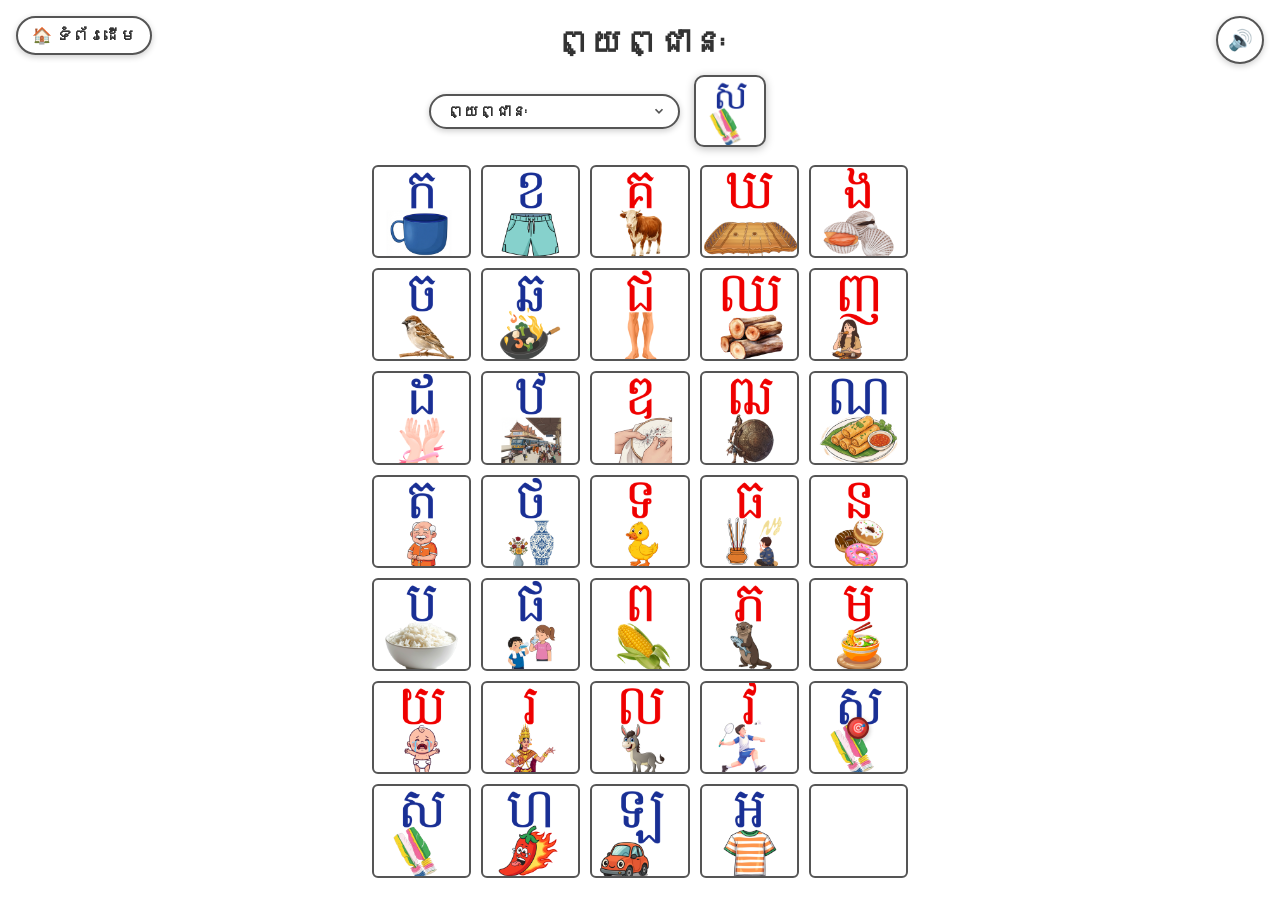
==== commit 1e3469ca: "Update index.html" ====
--- a/Alphabet/index.html
+++ b/Alphabet/index.html
@@ -348,9 +348,9 @@
 
 <div id="seriesSelectWrap">
   <select id="seriesSelect" aria-label="Select table">
-    <option value="alphabet">អក្សរ (Alphabet)</option>
-    <option value="series1">ស៊េរីទី១ (First Series)</option>
-    <option value="series2">ស៊េរីទី២ (Second Series)</option>
+    <option value="alphabet">ព្យព្ជានៈ​</option>
+    <option value="series1">ព្យព្ជានៈ​ពួក​អ​ និងស្រៈ</option>
+    <option value="series2">ព្យព្ជានៈ​ពួក​អ៊ និងស្រៈ</option>
   </select>
   <div id="dropPreview" class="drop-preview" aria-live="polite" aria-label="Selected cell preview"></div>
   <div id="clickPreview" class="drop-preview" aria-live="polite" aria-label="Clicked cell preview"></div>
@@ -519,7 +519,7 @@
       soundFolder: 'sounds/series1/',
       imageExt: '.png',
       soundExt: '.mp3',
-      title: ' ស៊េរីទី១',
+      title: ' ព្យព្ជានៈ​ពួក​អ​ និងស្រៈ',
       defaultCell: 48
     },
     series2: {
@@ -529,7 +529,7 @@
       soundFolder: 'sounds/series2/',
       imageExt: '.png',
       soundExt: '.mp3',
-      title: ' ស៊េរីទី២',
+      title: ' ព្យព្ជានៈ​ពួក​អ​ និងស្រៈ',
       defaultCell: 48
     }
   };
